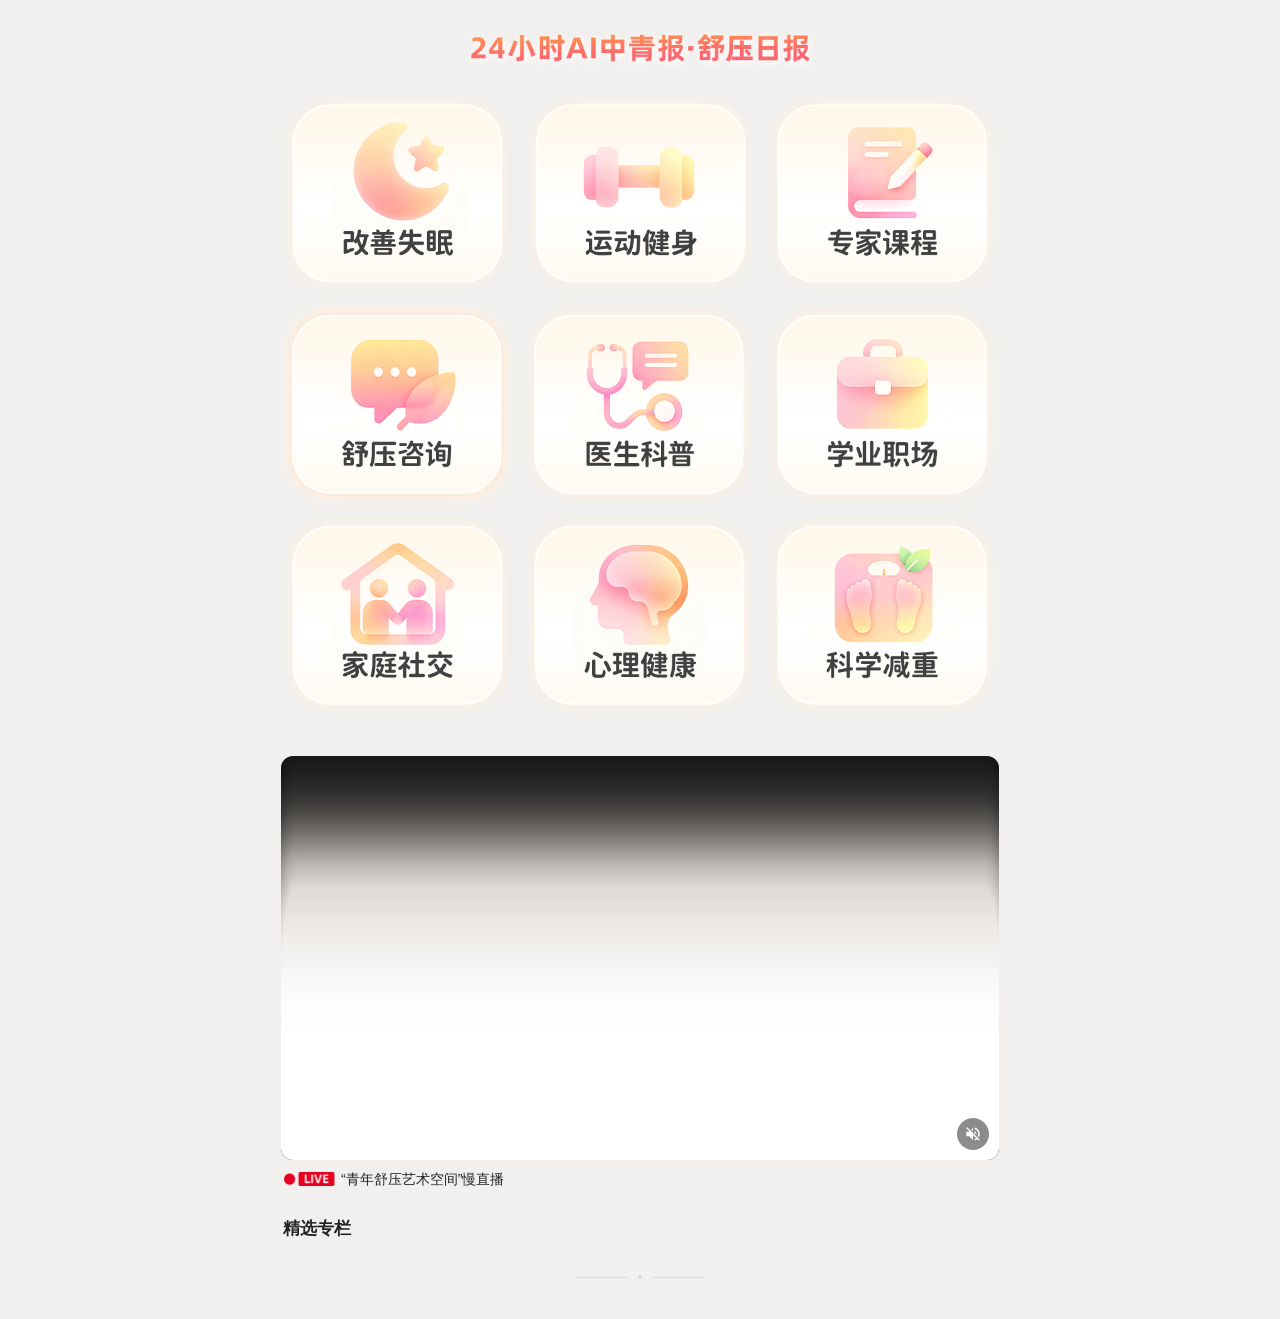
==== CalmDaily.html @ b92ae2c5 "Wire the expert-course button to the youth.cn H5 link. Co-authored-by: Cursor <cursoragent@cursor.co" ====
<!DOCTYPE html>
<html lang="zh-CN">
<head>
  <meta charset="UTF-8" />
  <meta name="viewport" content="width=device-width, initial-scale=1, maximum-scale=1, user-scalable=no, viewport-fit=cover" />
  <title>CalmDaily</title>
  <style>
    *, *::before, *::after { box-sizing: border-box; margin: 0; padding: 0; }

    :root {
      --bg-color: #F1F0EE;
      --page-max: 750px;
    }

    html { -webkit-text-size-adjust: 100%; }

    body {
      min-height: 100vh;
      font-family: -apple-system, BlinkMacSystemFont, "PingFang SC", "Helvetica Neue", sans-serif;
      background: var(--bg-color);
      color: #333;
      -webkit-tap-highlight-color: transparent;
    }

    .page {
      max-width: var(--page-max);
      margin: 0 auto;
      background: var(--bg-color);
      position: relative;
    }

    /* ── 背景视频（纯装饰，不占布局空间） ── */
    .page-bg {
      position: absolute;
      top: 0;
      left: 50%;
      transform: translateX(-50%);
      width: 100vw;
      z-index: 0;
      pointer-events: none;
      line-height: 0;
    }

    .page-bg video {
      display: block;
      width: 100%;
      height: auto;
    }

    /* ── 顶部内容：标题 + 九宫格（叠在背景视频上） ── */
    .top-block {
      position: relative;
      z-index: 1;
      padding: calc(28px + env(safe-area-inset-top)) 16px 20px;
    }

    .title-img {
      display: block;
      width: 92%;
      max-width: 360px;
      margin: 0 auto 24px;
    }

    /* ── 主内容区 ── */
    .content {
      position: relative;
      z-index: 1;
      background: var(--bg-color);
      padding: 20px 16px 32px;
      padding-bottom: calc(32px + env(safe-area-inset-bottom));
    }

    /* ── 九宫格按钮 ── */
    .nav-grid {
      display: grid;
      grid-template-columns: repeat(3, 1fr);
      gap: 10px 8px;
    }

    .nav-btn {
      display: block;
      border: 0;
      padding: 0;
      background: none;
      cursor: pointer;
      -webkit-tap-highlight-color: transparent;
    }

    .nav-btn img {
      display: block;
      width: 100%;
      height: auto;
    }

    .nav-btn:active { opacity: 0.82; }

    /* ── 直播区块 ── */
    .live-section {
      display: none;
      margin-bottom: 28px;
    }

    .live-section.is-visible { display: block; }

    .live-player-wrap {
      position: relative;
      border-radius: 12px;
      overflow: hidden;
      background: #000;
      aspect-ratio: 16 / 9;
    }

    .live-player-wrap video {
      display: block;
      width: 100%;
      height: 100%;
      object-fit: cover;
    }

    .live-overlay {
      position: absolute;
      inset: 0;
      width: 100%;
      height: 100%;
      object-fit: cover;
      pointer-events: none;
    }

    .mute-btn {
      position: absolute;
      right: 10px;
      bottom: 10px;
      z-index: 3;
      width: 32px;
      height: 32px;
      border: 0;
      border-radius: 50%;
      background: rgba(0, 0, 0, 0.45);
      cursor: pointer;
      display: flex;
      align-items: center;
      justify-content: center;
      padding: 0;
    }

    .mute-btn svg {
      width: 18px;
      height: 18px;
      fill: #fff;
    }

    .live-meta {
      display: flex;
      align-items: center;
      gap: 6px;
      margin-top: 10px;
      padding: 0 2px;
    }

    .live-badge {
      position: relative;
      width: 52px;
      height: 18px;
      flex-shrink: 0;
    }

    .live-badge img {
      position: absolute;
      inset: 0;
      width: 100%;
      height: 100%;
      object-fit: contain;
    }

    .live-badge img:nth-child(2) {
      opacity: 0;
      animation: live-blink 2.8s ease-in-out infinite;
    }

    @keyframes live-blink {
      0%, 100% { opacity: 0; }
      50% { opacity: 1; }
    }

    .live-title {
      flex: 1;
      font-size: 14px;
      font-weight: 500;
      color: #222;
      line-height: 1.4;
      overflow: hidden;
      text-overflow: ellipsis;
      white-space: nowrap;
      cursor: pointer;
    }

    /* ── 瀑布流 ── */
    .waterfall-header {
      font-size: 17px;
      font-weight: 600;
      color: #222;
      margin-bottom: 14px;
      padding-left: 2px;
    }

    .waterfall {
      column-count: 2;
      column-gap: 10px;
    }

    .wf-card {
      break-inside: avoid;
      margin-bottom: 10px;
      background: #fff;
      border-radius: 10px;
      overflow: hidden;
      box-shadow: 0 2px 8px rgba(0, 0, 0, 0.05);
      cursor: pointer;
    }

    .wf-card-media {
      position: relative;
      background: #e8e7e5;
    }

    .wf-card-cover {
      width: 100%;
      display: block;
      aspect-ratio: 4 / 3;
      object-fit: cover;
      background: #e8e7e5;
    }

    .wf-play {
      position: absolute;
      left: 50%;
      top: 50%;
      width: 36px;
      height: 36px;
      margin: -18px 0 0 -18px;
      border-radius: 50%;
      background: rgba(0, 0, 0, 0.5);
      pointer-events: none;
    }

    .wf-play::after {
      content: "";
      position: absolute;
      left: 14px;
      top: 11px;
      border-style: solid;
      border-width: 7px 0 7px 12px;
      border-color: transparent transparent transparent #fff;
    }

    .wf-card-body { padding: 10px 10px 12px; }

    .wf-card-title {
      font-size: 13px;
      font-weight: 500;
      color: #222;
      line-height: 1.45;
      display: -webkit-box;
      -webkit-line-clamp: 2;
      -webkit-box-orient: vertical;
      overflow: hidden;
    }

    .wf-card-time {
      margin-top: 6px;
      font-size: 11px;
      color: #999;
    }

    .load-sentinel {
      height: 1px;
      visibility: hidden;
    }

    .load-status {
      text-align: center;
      padding: 16px 0 8px;
      font-size: 13px;
      color: #aaa;
    }

    .load-status.is-end {
      display: flex;
      align-items: center;
      justify-content: center;
      padding: 20px 0 8px;
      color: transparent;
      font-size: 0;
    }

    .load-status.is-end::before,
    .load-status.is-end::after {
      content: "";
      width: 52px;
      height: 1px;
      background: #dcdcdc;
    }

    .load-status.is-end .end-dot {
      width: 4px;
      height: 4px;
      margin: 0 10px;
      background: #dcdcdc;
      border-radius: 50%;
      flex-shrink: 0;
    }

    .load-status.hidden { display: none; }
  </style>
</head>
<body>
  <div class="page">
    <div class="page-bg" aria-hidden="true">
      <video
        src="assets/bg-video.mp4"
        autoplay
        muted
        loop
        playsinline
        webkit-playsinline
        x5-playsinline
        x5-video-player-type="h5"
      ></video>
    </div>

    <div class="top-block">
      <img class="title-img" src="assets/biaoti.png" alt="24小时AI中青报·舒压日报" />
      <div class="nav-grid" id="navGrid"></div>
    </div>

    <div class="content">
      <!-- 直播（无直播时隐藏） -->
      <section class="live-section" id="liveSection">
        <div class="live-player-wrap">
          <video
            id="liveVideo"
            playsinline
            webkit-playsinline
            x5-playsinline
            x5-video-player-type="h5"
            preload="auto"
          ></video>
          <img class="live-overlay" src="assets/zhezhao-zhibo.png" alt="" />
          <button class="mute-btn" id="muteBtn" type="button" aria-label="切换静音">
            <svg id="iconMuted" viewBox="0 0 24 24" xmlns="http://www.w3.org/2000/svg">
              <path d="M16.5 12c0-1.77-1.02-3.29-2.5-4.03v2.21l2.45 2.45c.03-.2.05-.41.05-.63zm2.5 0c0 .94-.2 1.82-.54 2.64l1.51 1.51C20.63 14.91 21 13.5 21 12c0-4.28-2.99-7.86-7-8.77v2.06c2.89.86 5 3.54 5 6.71zM4.27 3L3 4.27 7.73 9H3v6h4l5 5v-6.73l4.25 4.25c-.67.52-1.42.93-2.25 1.18v2.06c1.38-.31 2.63-.95 3.69-1.81L19.73 21 21 19.73l-9-9L4.27 3zM12 4L9.91 6.09 12 8.18V4z"/>
            </svg>
            <svg id="iconUnmuted" viewBox="0 0 24 24" xmlns="http://www.w3.org/2000/svg" style="display:none">
              <path d="M3 9v6h4l5 5V4L7 9H3zm13.5 3c0-1.77-1.02-3.29-2.5-4.03v8.05c1.48-.73 2.5-2.25 2.5-4.02zM14 3.23v2.06c2.89.86 5 3.54 5 6.71s-2.11 5.85-5 6.71v2.06c4.01-.91 7-4.49 7-8.77s-2.99-7.86-7-8.77z"/>
            </svg>
          </button>
        </div>
        <div class="live-meta">
          <div class="live-badge">
            <img src="assets/zhibozhong.png" alt="直播中" />
            <img src="assets/zhibozhong2.png" alt="" />
          </div>
          <p class="live-title" id="liveTitle"></p>
        </div>
      </section>

      <!-- 瀑布流 -->
      <h2 class="waterfall-header">精选专栏</h2>
      <div class="waterfall" id="waterfall"></div>
      <div class="load-sentinel" id="loadSentinel"></div>
      <p class="load-status" id="loadStatus">加载中…</p>
    </div>
  </div>

  <script>
    /* ── 配置区（后续在此接入直播 & 专栏接口） ── */

    var NAV_BUTTONS = [
      { img: "assets/gaishanshimian.png",  alt: "改善睡眠", jump: { forwardType: "54", contId: "19" } },
      { img: "assets/yundongjianshen.png", alt: "运动健身", jump: null },
      { img: "assets/zhuanjiakecheng.png", alt: "专家课程", jump: { forwardType: "6", link: "https://news.youth.cn/zt/wrxlzzcz/" } },
      { img: "assets/shuyazixun.png",     alt: "舒压咨询", jump: null },
      { img: "assets/yishengkepu.png",    alt: "医生科普", jump: null },
      { img: "assets/xueyezhichang.png",  alt: "学业职场", jump: null },
      { img: "assets/jiatingshejiao.png", alt: "家庭社交", jump: null },
      { img: "assets/xinlijiankang.png",  alt: "心理健康", jump: null },
      { img: "assets/kexuejianzhong.png", alt: "科学减重", jump: null }
    ];

    /**
     * 直播配置：对应 https://wap.cyol.com/liveDetail/{contId}
     * enabled 为 false 时不显示直播区块
     */
    var LIVE_CONFIG = {
      enabled: true,
      contId: "1457951",
      forwardType: "8",
      streamUrl: "https://css.cyol.com/zqh/1457951.m3u8",
      title: "“青年舒压艺术空间”慢直播",
      poster: "https://prod-cyolcos-1409912444.cos.ap-beijing.myqcloud.com/image/20260901/1788223866684.JPEG?imageMogr2/thumbnail/1000x/ignore-error/1"
    };

    var LIVE_DETAIL_API = "https://api.cyol.com/app/liveNews/liveNewsDetails";
    var HLS_JS_SRC = "https://cdn.bootcdn.net/ajax/libs/hls.js/1.5.17/hls.min.js";

    /**
     * 专题瀑布流：拉取多个专题的稿件合并展示
     * 优先走免鉴权开放接口，失败则回退到上游 specialNews/details
     */
    var SPECIAL_CONFIG = {
      contIds: ["168540", "265762", "265746"],
      api: "https://api-pre.cyol.com/app5/open/api/content/special-news-details",
      fallbackApi: "https://api-pre.cyol.com/specialNews/details"
    };

    var PAGE_SIZE = 10;
    var GUEST_TOKEN = "Ecmmu18epJdP89fIlvX";

    /* ── App 跳转桥（与 index.html 一致） ── */

    function jump(params) {
      var payload = JSON.stringify(params);
      try {
        if (window.cyol && typeof window.cyol.cyolInAppRouter === "function") {
          window.cyol.cyolInAppRouter(payload);
          return;
        }
        if (
          window.webkit &&
          window.webkit.messageHandlers &&
          window.webkit.messageHandlers.cyolInAppRouter
        ) {
          window.webkit.messageHandlers.cyolInAppRouter.postMessage(payload);
          return;
        }
        console.warn("未检测到中青 App 桥，参数：", payload);
      } catch (e) {
        console.error("跳转失败：", e.message);
      }
    }

    /* ── 渲染导航按钮 ── */

    function renderNav() {
      var grid = document.getElementById("navGrid");
      NAV_BUTTONS.forEach(function (item) {
        var btn = document.createElement("button");
        btn.className = "nav-btn";
        btn.type = "button";
        btn.innerHTML = '<img src="' + item.img + '" alt="' + item.alt + '" />';
        if (item.jump) {
          btn.addEventListener("click", function () { jump(item.jump); });
        }
        grid.appendChild(btn);
      });
    }

    /* ── 直播模块（HLS：iOS 原生 / 其他端 hls.js） ── */

    function loadHlsScript() {
      return new Promise(function (resolve, reject) {
        if (window.Hls) {
          resolve();
          return;
        }
        var script = document.createElement("script");
        script.src = HLS_JS_SRC;
        script.onload = resolve;
        script.onerror = reject;
        document.head.appendChild(script);
      });
    }

    function playHls(video, url) {
      var canNative =
        video.canPlayType("application/vnd.apple.mpegurl") ||
        video.canPlayType("application/x-mpegURL");

      if (canNative) {
        video.src = url;
        video.play().catch(function () {});
        return;
      }

      loadHlsScript()
        .then(function () {
          if (!window.Hls || !Hls.isSupported()) {
            video.src = url;
            video.play().catch(function () {});
            return;
          }
          var hls = new Hls({ enableWorker: true, liveSyncDurationCount: 3 });
          hls.loadSource(url);
          hls.attachMedia(video);
          hls.on(Hls.Events.MANIFEST_PARSED, function () {
            video.play().catch(function () {});
          });
        })
        .catch(function () {
          video.src = url;
          video.play().catch(function () {});
        });
    }

    function showLivePlayer(cfg) {
      if (!cfg.streamUrl) return;

      var section = document.getElementById("liveSection");
      var video = document.getElementById("liveVideo");
      var titleEl = document.getElementById("liveTitle");
      var muteBtn = document.getElementById("muteBtn");
      var iconMuted = document.getElementById("iconMuted");
      var iconUnmuted = document.getElementById("iconUnmuted");

      section.classList.add("is-visible");
      titleEl.textContent = cfg.title || "正在直播";
      if (cfg.poster) video.poster = cfg.poster;

      video.muted = true;
      video.autoplay = true;
      video.playsInline = true;
      video.setAttribute("playsinline", "");
      video.setAttribute("webkit-playsinline", "");
      video.setAttribute("x5-playsinline", "");

      playHls(video, cfg.streamUrl);

      muteBtn.addEventListener("click", function (e) {
        e.stopPropagation();
        video.muted = !video.muted;
        iconMuted.style.display = video.muted ? "" : "none";
        iconUnmuted.style.display = video.muted ? "none" : "";
      });

      titleEl.addEventListener("click", function () {
        jump({
          forwardType: LIVE_CONFIG.forwardType,
          contId: LIVE_CONFIG.contId
        });
      });
    }

    function cyolPost(url, body) {
      return fetch(url, {
        method: "POST",
        headers: {
          "Content-Type": "application/json",
          Accept: "application/json",
          "cyol-client-type": "02",
          "cyol-token": (window.localStorage && localStorage.getItem("cyol-token")) || GUEST_TOKEN
        },
        body: JSON.stringify(body)
      }).then(function (res) {
        return res.json();
      });
    }

    function fetchLiveDetail() {
      return cyolPost(LIVE_DETAIL_API, { contId: Number(LIVE_CONFIG.contId) });
    }

    function initLive() {
      if (!LIVE_CONFIG.enabled) return;

      fetchLiveDetail()
        .then(function (json) {
          var data = json && json.data;
          if (!json || json.code !== 200 || !data) {
            showLivePlayer(LIVE_CONFIG);
            return;
          }

          var liveInfo = data.liveInfo || {};
          var streamUrl = liveInfo.liveM3u8Url || liveInfo.liveUrl || "";
          var liveType = Number(liveInfo.liveType);
          var isOnAir = !!streamUrl && (liveType === 3 || liveType === 6) && !data.isExpire;

          if (!isOnAir) return;

          showLivePlayer({
            streamUrl: streamUrl,
            title: data.name || data.title || LIVE_CONFIG.title,
            poster: liveInfo.livePreviewImgUrl || data.coverPic || LIVE_CONFIG.poster
          });
        })
        .catch(function () {
          showLivePlayer(LIVE_CONFIG);
        });
    }

    /* ── 专栏瀑布流 ── */

    var wfState = { page: 1, loading: false, hasMore: true };
    var wfCache = null;

    function unwrapSpecialResponse(json) {
      if (typeof json === "string") {
        try { json = JSON.parse(json); } catch (e) { return null; }
      }
      if (!json || typeof json !== "object") return null;
      if (json.data) return json.data;
      if (json.specialChildList) return json;
      return null;
    }

    function normalizeArticle(item) {
      var share = item.shareInfo || {};
      var video = item.video || {};
      var live = item.liveInfo || {};
      var ft = String(item.forwardType || "4");
      var cover =
        item.pic ||
        item.coverPic ||
        share.coverPic ||
        share.sharePic ||
        video.coverUrl ||
        live.livePreviewImgUrl ||
        "";
      var videoUrl = video.url || video.playUrl || video.videoUrl || "";
      var isVideo =
        ft === "5" ||
        Number(item.contType) === 5 ||
        item.trackArticleType === "视频" ||
        !!videoUrl;

      return {
        id: item.contId,
        title: item.name || item.title || share.title || "",
        cover: cover,
        videoUrl: videoUrl,
        isVideo: isVideo,
        publishTime: item.pubTime || "",
        jump: { forwardType: ft, contId: String(item.contId || "") }
      };
    }

    function flattenSpecialArticles(data) {
      var list = [];
      var children = (data && data.specialChildList) || [];
      children.forEach(function (child) {
        var items = (child.pageInfo && child.pageInfo.list) || [];
        items.forEach(function (item) {
          list.push(normalizeArticle(item));
        });
      });
      return list;
    }

    function fetchSpecialNews(contId) {
      var body = { contId: Number(contId) };
      return cyolPost(SPECIAL_CONFIG.api, body)
        .then(function (json) {
          var data = unwrapSpecialResponse(json);
          if (data && (data.specialChildList || json.code === 200)) return data;
          return cyolPost(SPECIAL_CONFIG.fallbackApi, body).then(unwrapSpecialResponse);
        })
        .catch(function () {
          return cyolPost(SPECIAL_CONFIG.fallbackApi, body).then(unwrapSpecialResponse);
        });
    }

    function mergeSpecialArticles(dataList) {
      var seen = {};
      var list = [];
      dataList.forEach(function (data) {
        flattenSpecialArticles(data).forEach(function (item) {
          var key = String(item.id || "");
          if (!key || seen[key]) return;
          seen[key] = true;
          list.push(item);
        });
      });
      return list;
    }

    /**
     * 抓取专题稿件，做成瀑布流分页
     * @returns {Promise<{ list: Array, hasMore: boolean }>}
     */
    function fetchArticles(page, pageSize) {
      var slicePage = function (all) {
        var start = (page - 1) * pageSize;
        var list = all.slice(start, start + pageSize);
        return { list: list, hasMore: start + list.length < all.length };
      };

      if (wfCache) {
        return Promise.resolve(slicePage(wfCache));
      }

      return Promise.all(
        SPECIAL_CONFIG.contIds.map(function (id) {
          return fetchSpecialNews(id).catch(function () { return null; });
        })
      ).then(function (dataList) {
        wfCache = mergeSpecialArticles(dataList);
        return slicePage(wfCache);
      });
    }

    function escapeAttr(str) {
      return String(str || "")
        .replace(/&/g, "&amp;")
        .replace(/"/g, "&quot;")
        .replace(/</g, "&lt;");
    }

    function createCard(item) {
      var card = document.createElement("article");
      card.className = "wf-card";
      card.dataset.id = item.id;

      var mediaHtml;
      if (item.videoUrl) {
        mediaHtml =
          '<div class="wf-card-media">' +
            '<video class="wf-card-cover" src="' + escapeAttr(item.videoUrl) + '" poster="' + escapeAttr(item.cover) + '" muted playsinline preload="metadata" referrerpolicy="no-referrer"></video>' +
            '<span class="wf-play" aria-hidden="true"></span>' +
          "</div>";
      } else if (item.cover) {
        mediaHtml =
          '<div class="wf-card-media">' +
            '<img class="wf-card-cover" src="' + escapeAttr(item.cover) + '" alt="" loading="lazy" referrerpolicy="no-referrer" />' +
            (item.isVideo ? '<span class="wf-play" aria-hidden="true"></span>' : "") +
          "</div>";
      } else {
        mediaHtml = '<div class="wf-card-cover"></div>';
      }

      card.innerHTML =
        mediaHtml +
        '<div class="wf-card-body">' +
          '<p class="wf-card-title">' + escapeHtml(item.title) + "</p>" +
        "</div>";

      card.addEventListener("click", function () {
        if (item.jump) jump(item.jump);
      });

      return card;
    }

    function escapeHtml(str) {
      var div = document.createElement("div");
      div.textContent = str;
      return div.innerHTML;
    }

    function loadMoreArticles() {
      if (wfState.loading || !wfState.hasMore) return;
      wfState.loading = true;
      var statusEl = document.getElementById("loadStatus");
      statusEl.classList.remove("is-end");
      statusEl.innerHTML = "";
      statusEl.textContent = "加载中…";
      statusEl.classList.remove("hidden");

      fetchArticles(wfState.page, PAGE_SIZE).then(function (data) {
        var container = document.getElementById("waterfall");
        data.list.forEach(function (item) {
          container.appendChild(createCard(item));
        });
        wfState.hasMore = data.hasMore;
        wfState.page += 1;
        wfState.loading = false;

        if (wfState.hasMore) {
          statusEl.classList.remove("is-end");
          statusEl.innerHTML = "";
          statusEl.textContent = "加载中…";
          statusEl.classList.add("hidden");
        } else {
          statusEl.classList.add("is-end");
          statusEl.innerHTML = '<span class="end-dot" aria-hidden="true"></span>';
          statusEl.classList.remove("hidden");
        }
      }).catch(function () {
        wfState.loading = false;
        statusEl.classList.remove("is-end");
        statusEl.innerHTML = "";
        statusEl.textContent = "加载失败，请稍后重试";
        statusEl.classList.remove("hidden");
      });
    }

    function initWaterfall() {
      loadMoreArticles();

      var sentinel = document.getElementById("loadSentinel");
      if ("IntersectionObserver" in window) {
        var observer = new IntersectionObserver(function (entries) {
          if (entries[0].isIntersecting) loadMoreArticles();
        }, { rootMargin: "200px" });
        observer.observe(sentinel);
      } else {
        window.addEventListener("scroll", function () {
          if (window.innerHeight + window.scrollY >= document.body.offsetHeight - 300) {
            loadMoreArticles();
          }
        });
      }
    }

    /* ── 启动 ── */
    renderNav();
    initLive();
    initWaterfall();
  </script>
</body>
</html>
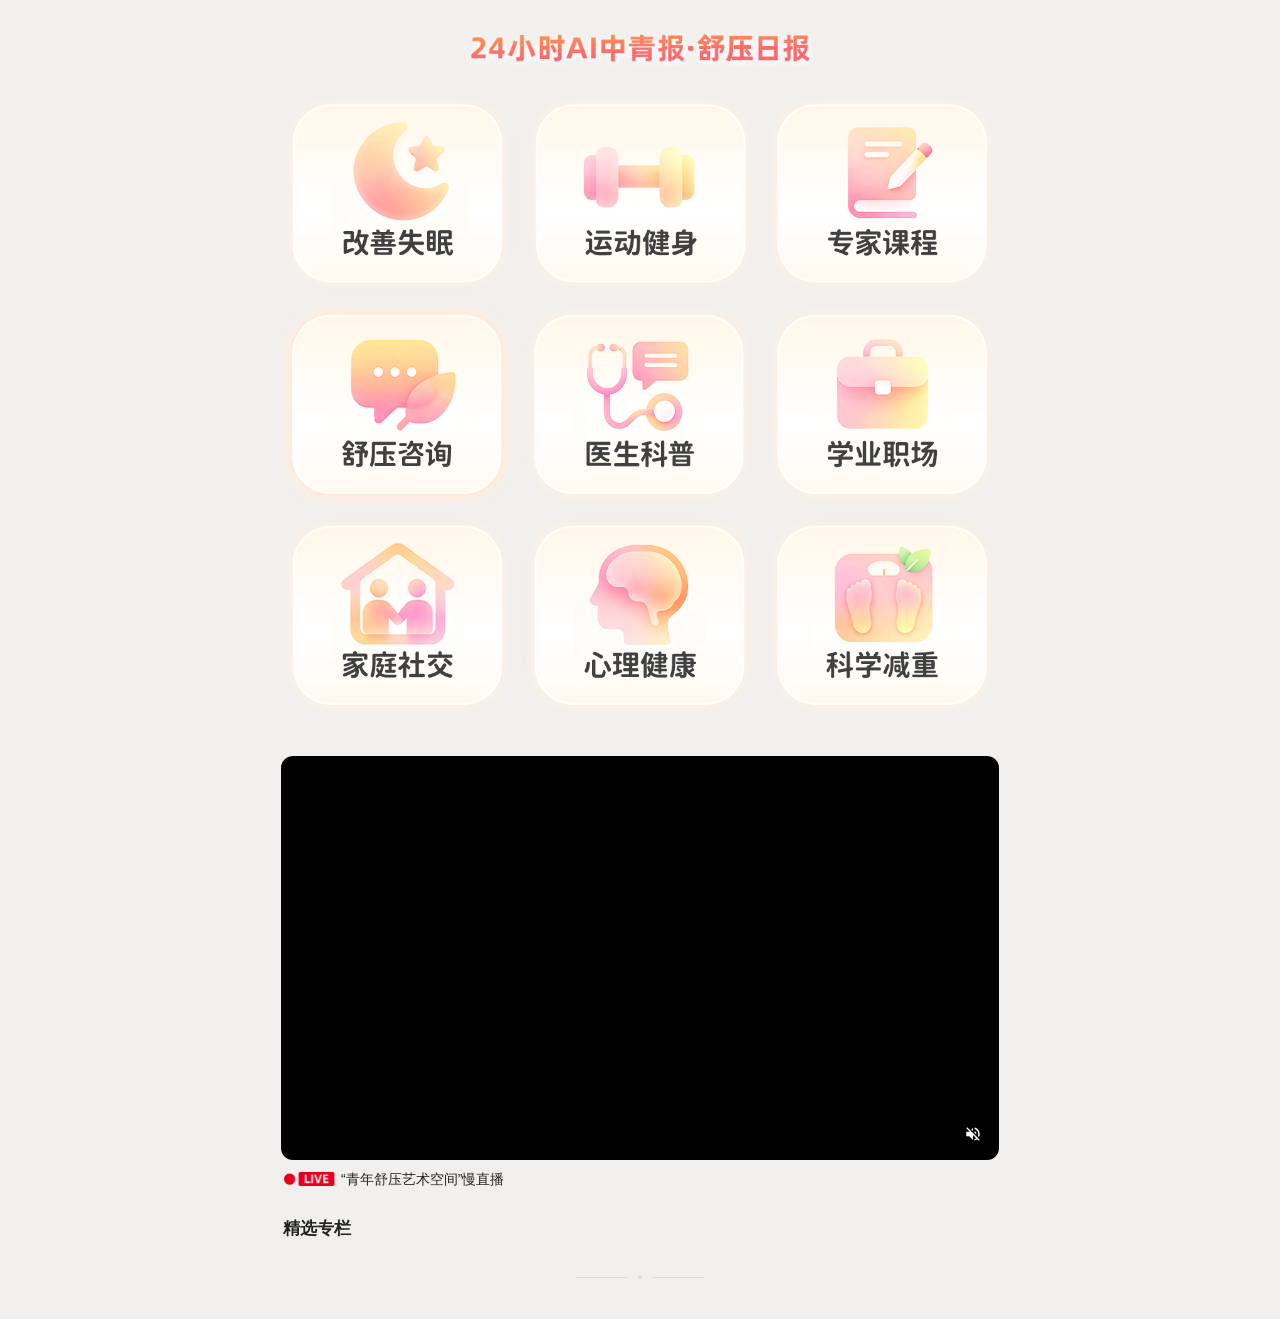
==== commit 0e6a2e14: "Merge remote-tracking branch 'origin/main' into main. Keep local player/nav jumps and remote gentle " ====
--- a/CalmDaily.html
+++ b/CalmDaily.html
@@ -104,26 +104,34 @@
 
     .live-player-wrap {
       position: relative;
+      width: 100%;
       border-radius: 12px;
       overflow: hidden;
       background: #000;
+      /* 始终横屏 16:9，旧 WebView 用 padding 兜底 */
       aspect-ratio: 16 / 9;
+      height: 0;
+      padding-bottom: 56.25%;
+    }
+
+    @supports (aspect-ratio: 16 / 9) {
+      .live-player-wrap {
+        height: auto;
+        padding-bottom: 0;
+      }
     }
 
     .live-player-wrap video {
-      display: block;
+      position: absolute;
+      top: 0;
+      left: 0;
       width: 100%;
       height: 100%;
+      max-width: none;
+      max-height: none;
       object-fit: cover;
-    }
-
-    .live-overlay {
-      position: absolute;
-      inset: 0;
-      width: 100%;
-      height: 100%;
-      object-fit: cover;
-      pointer-events: none;
+      object-position: center center;
+      /* 部分 App WebView 对 video 的 object-fit 支持差，用居中裁切兜底 */
     }
 
     .mute-btn {
@@ -343,9 +351,9 @@
             webkit-playsinline
             x5-playsinline
             x5-video-player-type="h5"
+            x5-video-player-fullscreen="false"
             preload="auto"
           ></video>
-          <img class="live-overlay" src="assets/zhezhao-zhibo.png" alt="" />
           <button class="mute-btn" id="muteBtn" type="button" aria-label="切换静音">
             <svg id="iconMuted" viewBox="0 0 24 24" xmlns="http://www.w3.org/2000/svg">
               <path d="M16.5 12c0-1.77-1.02-3.29-2.5-4.03v2.21l2.45 2.45c.03-.2.05-.41.05-.63zm2.5 0c0 .94-.2 1.82-.54 2.64l1.51 1.51C20.63 14.91 21 13.5 21 12c0-4.28-2.99-7.86-7-8.77v2.06c2.89.86 5 3.54 5 6.71zM4.27 3L3 4.27 7.73 9H3v6h4l5 5v-6.73l4.25 4.25c-.67.52-1.42.93-2.25 1.18v2.06c1.38-.31 2.63-.95 3.69-1.81L19.73 21 21 19.73l-9-9L4.27 3zM12 4L9.91 6.09 12 8.18V4z"/>
@@ -376,8 +384,8 @@
     /* ── 配置区（后续在此接入直播 & 专栏接口） ── */
 
     var NAV_BUTTONS = [
-      { img: "assets/gaishanshimian.png",  alt: "改善睡眠", jump: { forwardType: "54", contId: "19" } },
-      { img: "assets/yundongjianshen.png", alt: "运动健身", jump: null },
+      { img: "assets/gaishanshimian.png",  alt: "改善睡眠", jump: { forwardType: "54", contId: "5" } },
+      { img: "assets/yundongjianshen.png", alt: "运动健身", jump: { forwardType: "9", contId: "168540" } },
       { img: "assets/zhuanjiakecheng.png", alt: "专家课程", jump: { forwardType: "6", link: "https://news.youth.cn/zt/wrxlzzcz/" } },
       { img: "assets/shuyazixun.png",     alt: "舒压咨询", jump: null },
       { img: "assets/yishengkepu.png",    alt: "医生科普", jump: null },
@@ -502,6 +510,37 @@
         });
     }
 
+    function fitLiveVideoCover(video) {
+      var wrap = video && video.parentElement;
+      if (!wrap || !video.videoWidth || !video.videoHeight) return;
+
+      var wrapW = wrap.clientWidth;
+      var wrapH = wrap.clientHeight;
+      if (!wrapW || !wrapH) return;
+
+      var scale = Math.max(wrapW / video.videoWidth, wrapH / video.videoHeight);
+      var w = Math.ceil(video.videoWidth * scale);
+      var h = Math.ceil(video.videoHeight * scale);
+
+      video.style.position = "absolute";
+      video.style.width = w + "px";
+      video.style.height = h + "px";
+      video.style.left = Math.round((wrapW - w) / 2) + "px";
+      video.style.top = Math.round((wrapH - h) / 2) + "px";
+      video.style.maxWidth = "none";
+      video.style.maxHeight = "none";
+      video.style.objectFit = "fill";
+    }
+
+    function bindLiveVideoCover(video) {
+      var sync = function () { fitLiveVideoCover(video); };
+      video.addEventListener("loadedmetadata", sync);
+      video.addEventListener("loadeddata", sync);
+      video.addEventListener("playing", sync);
+      window.addEventListener("resize", sync);
+      sync();
+    }
+
     function showLivePlayer(cfg) {
       if (!cfg.streamUrl) return;
 
@@ -522,7 +561,9 @@
       video.setAttribute("playsinline", "");
       video.setAttribute("webkit-playsinline", "");
       video.setAttribute("x5-playsinline", "");
-
+      video.setAttribute("x5-video-player-fullscreen", "false");
+
+      bindLiveVideoCover(video);
       playHls(video, cfg.streamUrl);
 
       muteBtn.addEventListener("click", function (e) {
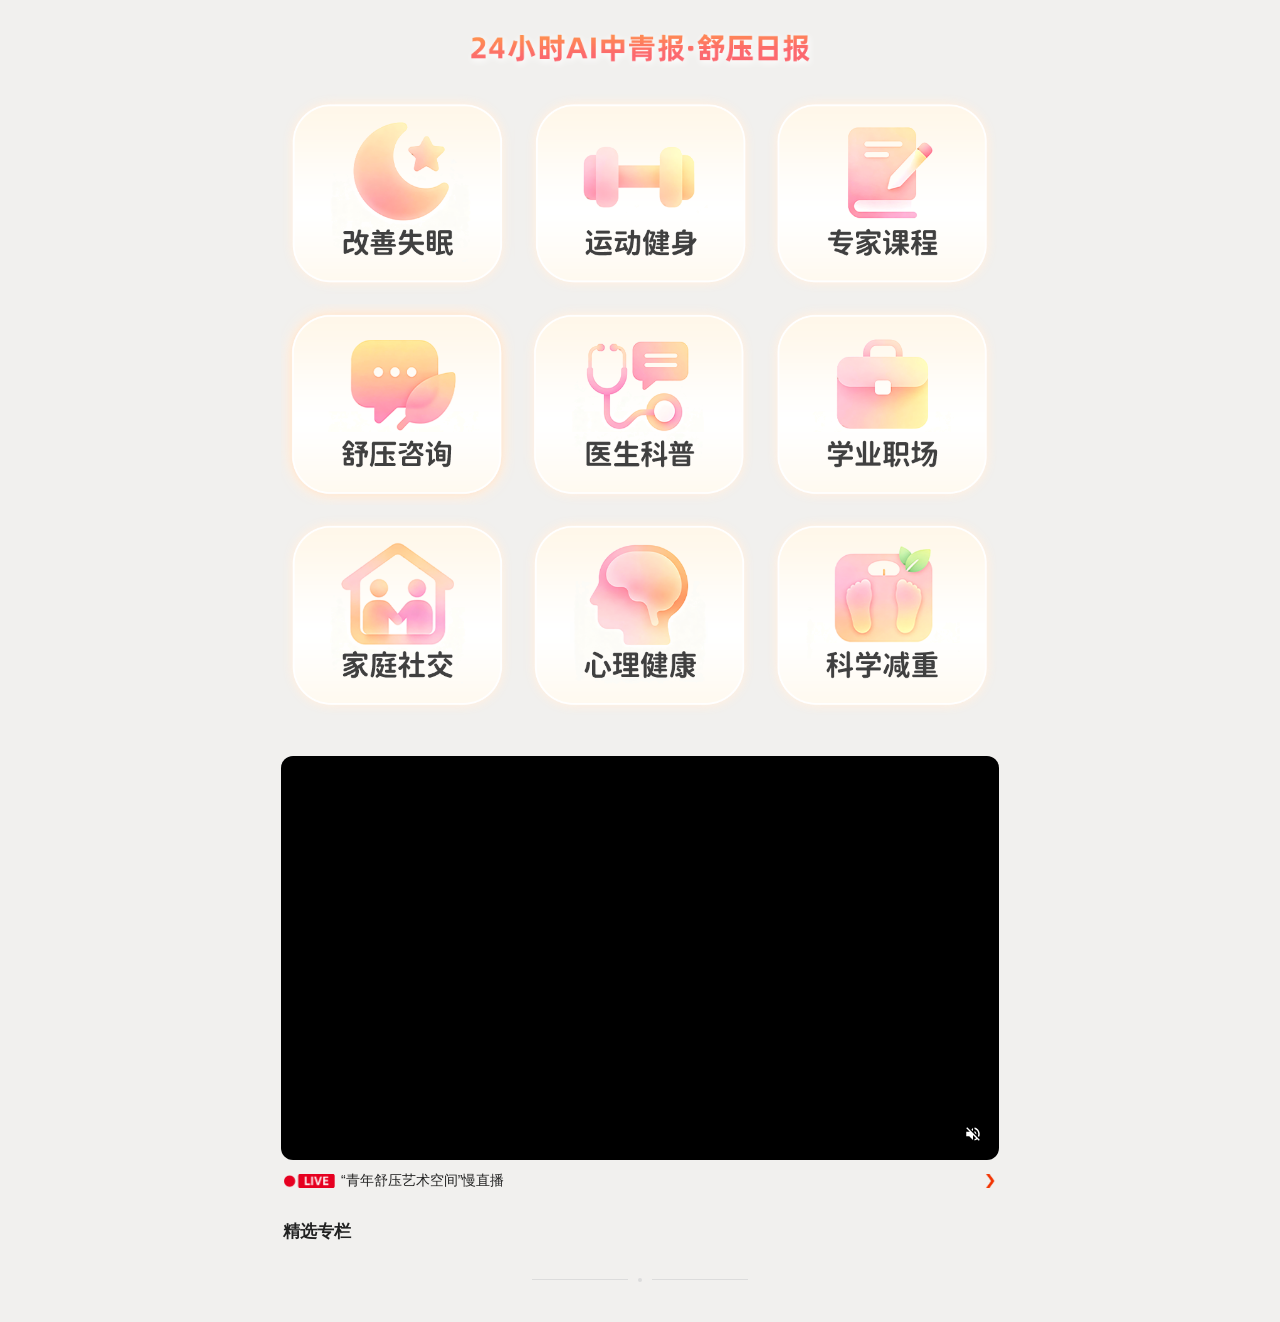
==== commit cbbf9985: "Fix the live blink, lengthen the end divider, and add an in-app enter-live arrow. Co-authored-by: Cu" ====
--- a/CalmDaily.html
+++ b/CalmDaily.html
@@ -180,18 +180,21 @@
       object-fit: contain;
     }
 
-    .live-badge img:nth-child(2) {
-      opacity: 0;
-      animation: live-blink 2.8s ease-in-out infinite;
+    /* 底层是无红点图；上层带红点图亮灭，LIVE 灯才看得见闪 */
+    .live-badge img:nth-child(1) {
+      z-index: 1;
+      animation: live-blink 3s ease-in-out infinite;
     }
 
     @keyframes live-blink {
-      0%, 100% { opacity: 0; }
-      50% { opacity: 1; }
+      0%, 40% { opacity: 1; }
+      50%, 90% { opacity: 0; }
+      100% { opacity: 1; }
     }
 
     .live-title {
       flex: 1;
+      min-width: 0;
       font-size: 14px;
       font-weight: 500;
       color: #222;
@@ -201,6 +204,27 @@
       white-space: nowrap;
       cursor: pointer;
     }
+
+    .live-enter {
+      flex-shrink: 0;
+      display: flex;
+      align-items: center;
+      justify-content: center;
+      margin-left: 4px;
+      border: 0;
+      padding: 4px 2px 4px 8px;
+      background: none;
+      cursor: pointer;
+      -webkit-tap-highlight-color: transparent;
+    }
+
+    .live-enter img {
+      display: block;
+      height: 14px;
+      width: auto;
+    }
+
+    .live-enter:active { opacity: 0.7; }
 
     /* ── 瀑布流 ── */
     .waterfall-header {
@@ -304,7 +328,7 @@
     .load-status.is-end::before,
     .load-status.is-end::after {
       content: "";
-      width: 52px;
+      width: 96px;
       height: 1px;
       background: #dcdcdc;
     }
@@ -369,6 +393,9 @@
             <img src="assets/zhibozhong2.png" alt="" />
           </div>
           <p class="live-title" id="liveTitle"></p>
+          <button class="live-enter" id="liveEnterBtn" type="button" aria-label="进入直播">
+            <img src="assets/jinruzhibo.png" alt="" />
+          </button>
         </div>
       </section>
 
@@ -396,7 +423,7 @@
     ];
 
     /**
-     * 直播配置：对应 https://wap.cyol.com/liveDetail/{contId}
+     * 直播配置：对应端内直播稿件 contId
      * enabled 为 false 时不显示直播区块
      */
     var LIVE_CONFIG = {
@@ -541,6 +568,13 @@
       sync();
     }
 
+    function jumpToLive() {
+      jump({
+        forwardType: LIVE_CONFIG.forwardType,
+        contId: LIVE_CONFIG.contId
+      });
+    }
+
     function showLivePlayer(cfg) {
       if (!cfg.streamUrl) return;
 
@@ -573,12 +607,8 @@
         iconUnmuted.style.display = video.muted ? "none" : "";
       });
 
-      titleEl.addEventListener("click", function () {
-        jump({
-          forwardType: LIVE_CONFIG.forwardType,
-          contId: LIVE_CONFIG.contId
-        });
-      });
+      titleEl.addEventListener("click", jumpToLive);
+      document.getElementById("liveEnterBtn").addEventListener("click", jumpToLive);
     }
 
     function cyolPost(url, body) {
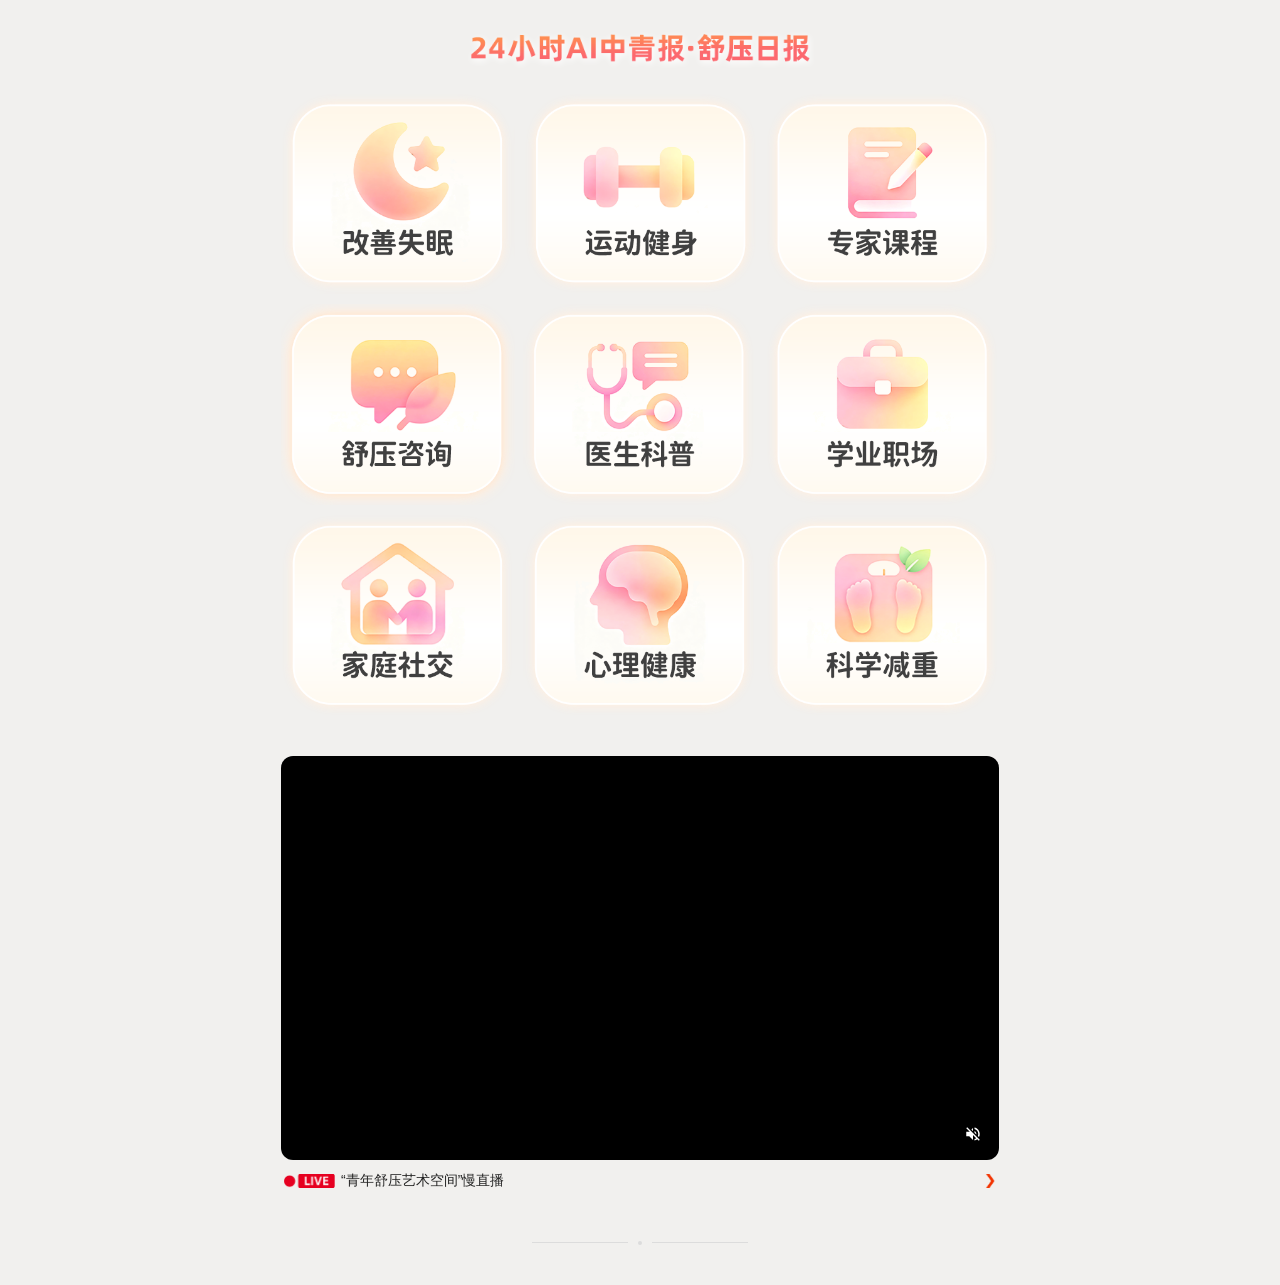
==== commit 08cecb5d: "Remove the waterfall section title and preserve card image aspect ratios. Drop the 精选专栏 heading and " ====
--- a/CalmDaily.html
+++ b/CalmDaily.html
@@ -227,14 +227,6 @@
     .live-enter:active { opacity: 0.7; }
 
     /* ── 瀑布流 ── */
-    .waterfall-header {
-      font-size: 17px;
-      font-weight: 600;
-      color: #222;
-      margin-bottom: 14px;
-      padding-left: 2px;
-    }
-
     .waterfall {
       column-count: 2;
       column-gap: 10px;
@@ -258,9 +250,16 @@
     .wf-card-cover {
       width: 100%;
       display: block;
+      background: #e8e7e5;
+    }
+
+    img.wf-card-cover,
+    video.wf-card-cover {
+      height: auto;
+    }
+
+    div.wf-card-cover {
       aspect-ratio: 4 / 3;
-      object-fit: cover;
-      background: #e8e7e5;
     }
 
     .wf-play {
@@ -400,7 +399,6 @@
       </section>
 
       <!-- 瀑布流 -->
-      <h2 class="waterfall-header">精选专栏</h2>
       <div class="waterfall" id="waterfall"></div>
       <div class="load-sentinel" id="loadSentinel"></div>
       <p class="load-status" id="loadStatus">加载中…</p>
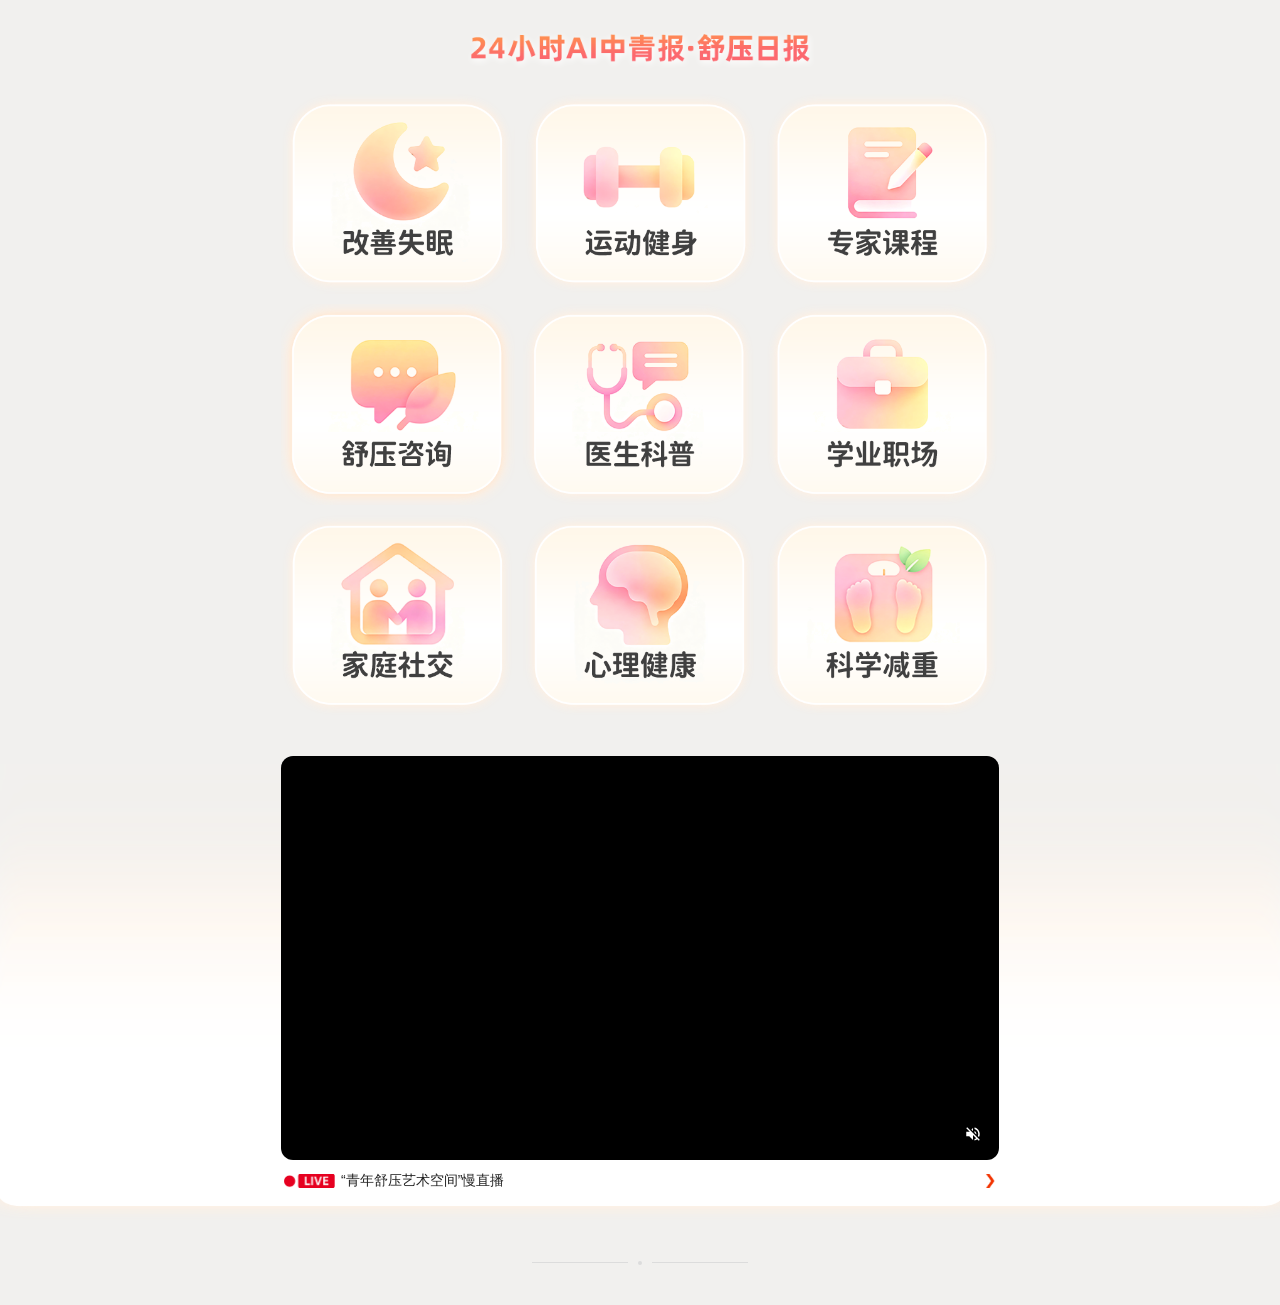
==== commit 3e20658e: "Anchor the live mask to the player and title so they hide together. Co-authored-by: Cursor <cursorag" ====
--- a/CalmDaily.html
+++ b/CalmDaily.html
@@ -65,7 +65,7 @@
     .content {
       position: relative;
       z-index: 1;
-      background: var(--bg-color);
+      background: transparent;
       padding: 20px 16px 32px;
       padding-bottom: calc(32px + env(safe-area-inset-bottom));
     }
@@ -94,16 +94,33 @@
 
     .nav-btn:active { opacity: 0.82; }
 
-    /* ── 直播区块 ── */
+    /* ── 直播区块：遮罩与播放器、标题同一体系 ── */
     .live-section {
       display: none;
+      position: relative;
+      z-index: 1;
       margin-bottom: 28px;
+      padding-bottom: 20px;
     }
 
     .live-section.is-visible { display: block; }
+
+    .live-stage-bg {
+      position: absolute;
+      left: 50%;
+      top: 0;
+      bottom: 0;
+      z-index: 0;
+      width: 100vw;
+      height: 100%;
+      transform: translateX(-50%) translateY(8px);
+      object-fit: fill;
+      pointer-events: none;
+    }
 
     .live-player-wrap {
       position: relative;
+      z-index: 1;
       width: 100%;
       border-radius: 12px;
       overflow: hidden;
@@ -158,6 +175,8 @@
     }
 
     .live-meta {
+      position: relative;
+      z-index: 1;
       display: flex;
       align-items: center;
       gap: 6px;
@@ -228,8 +247,11 @@
 
     /* ── 瀑布流 ── */
     .waterfall {
+      position: relative;
+      z-index: 1;
       column-count: 2;
       column-gap: 10px;
+      background: var(--bg-color);
     }
 
     .wf-card {
@@ -309,10 +331,13 @@
     }
 
     .load-status {
+      position: relative;
+      z-index: 1;
       text-align: center;
       padding: 16px 0 8px;
       font-size: 13px;
       color: #aaa;
+      background: var(--bg-color);
     }
 
     .load-status.is-end {
@@ -367,6 +392,7 @@
     <div class="content">
       <!-- 直播（无直播时隐藏） -->
       <section class="live-section" id="liveSection">
+        <img class="live-stage-bg" src="assets/zhezhao-zhibo.png" alt="" />
         <div class="live-player-wrap">
           <video
             id="liveVideo"
@@ -426,11 +452,11 @@
      */
     var LIVE_CONFIG = {
       enabled: true,
-      contId: "1457951",
+      contId: "1458876",
       forwardType: "8",
-      streamUrl: "https://css.cyol.com/zqh/1457951.m3u8",
+      streamUrl: "https://css.cyol.com/zqh/1458876.m3u8",
       title: "“青年舒压艺术空间”慢直播",
-      poster: "https://prod-cyolcos-1409912444.cos.ap-beijing.myqcloud.com/image/20260901/1788223866684.JPEG?imageMogr2/thumbnail/1000x/ignore-error/1"
+      poster: "https://prod-cyolcos-1409912444.cos.ap-beijing.myqcloud.com/image/20260902/1788311233408.JPEG?imageMogr2/thumbnail/1000x/ignore-error/1"
     };
 
     var LIVE_DETAIL_API = "https://api.cyol.com/app/liveNews/liveNewsDetails";
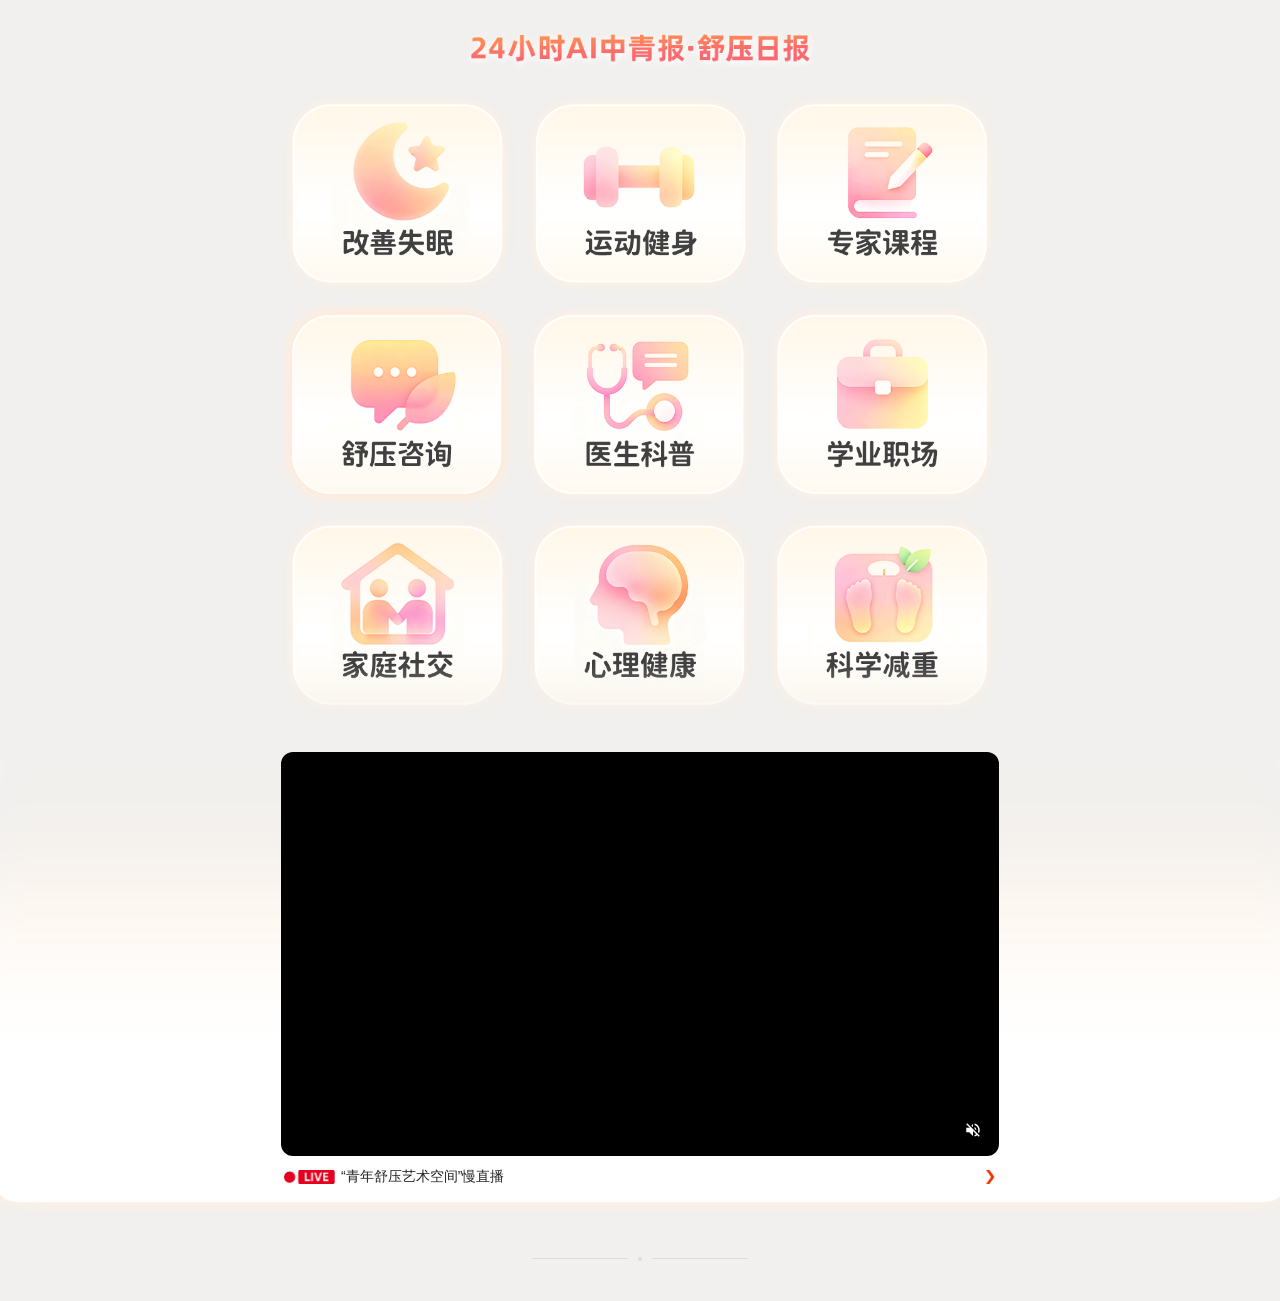
==== commit aba37c55: "Blend the updated background video into the page with a soft fade. Co-authored-by: Cursor <cursorage" ====
--- a/CalmDaily.html
+++ b/CalmDaily.html
@@ -47,6 +47,24 @@
       height: auto;
     }
 
+    /* 视频下沿淡入页面底色，去掉硬切边 */
+    .page-bg::after {
+      content: "";
+      position: absolute;
+      left: 0;
+      right: 0;
+      bottom: 0;
+      height: 28%;
+      min-height: 120px;
+      background: linear-gradient(
+        to bottom,
+        rgba(241, 240, 238, 0) 0%,
+        rgba(241, 240, 238, 0.25) 28%,
+        rgba(241, 240, 238, 0.65) 62%,
+        var(--bg-color) 100%
+      );
+    }
+
     /* ── 顶部内容：标题 + 九宫格（叠在背景视频上） ── */
     .top-block {
       position: relative;
@@ -61,13 +79,33 @@
       margin: 0 auto 24px;
     }
 
-    /* ── 主内容区 ── */
+    /* ── 主内容区：略上移压住视频，顶部再叠一层过渡 ── */
     .content {
       position: relative;
       z-index: 1;
+      margin-top: -72px;
+      padding: 88px 16px 32px;
+      padding-bottom: calc(32px + env(safe-area-inset-bottom));
       background: transparent;
-      padding: 20px 16px 32px;
-      padding-bottom: calc(32px + env(safe-area-inset-bottom));
+    }
+
+    .content::before {
+      content: "";
+      position: absolute;
+      left: 50%;
+      top: 0;
+      bottom: 0;
+      z-index: -1;
+      width: 100vw;
+      transform: translateX(-50%);
+      pointer-events: none;
+      background: linear-gradient(
+        to bottom,
+        rgba(241, 240, 238, 0) 0%,
+        rgba(241, 240, 238, 0.4) 48px,
+        var(--bg-color) 96px,
+        var(--bg-color) 100%
+      );
     }
 
     /* ── 九宫格按钮 ── */
@@ -251,7 +289,6 @@
       z-index: 1;
       column-count: 2;
       column-gap: 10px;
-      background: var(--bg-color);
     }
 
     .wf-card {
@@ -337,7 +374,6 @@
       padding: 16px 0 8px;
       font-size: 13px;
       color: #aaa;
-      background: var(--bg-color);
     }
 
     .load-status.is-end {
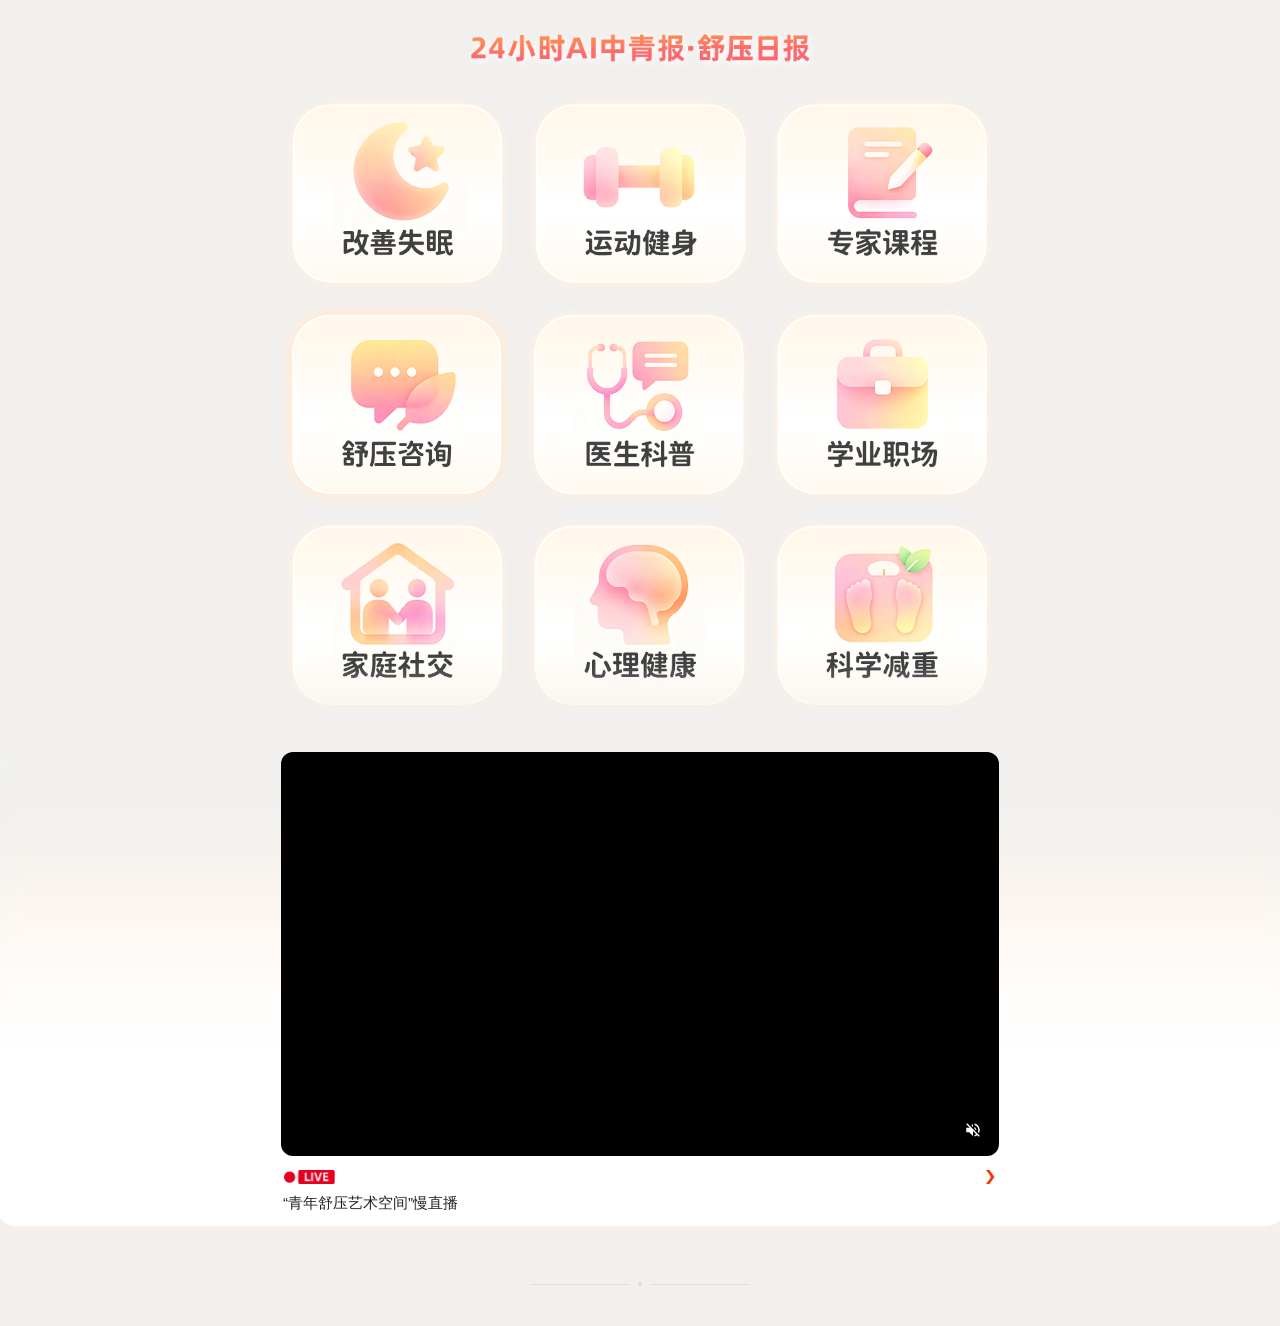
==== commit e58ab453: "Move the live title to its own row and slightly increase its font size. This lets longer titles disp" ====
--- a/CalmDaily.html
+++ b/CalmDaily.html
@@ -216,13 +216,16 @@
       position: relative;
       z-index: 1;
       display: flex;
+      flex-wrap: wrap;
       align-items: center;
       gap: 6px;
+      row-gap: 4px;
       margin-top: 10px;
       padding: 0 2px;
     }
 
     .live-badge {
+      order: 1;
       position: relative;
       width: 52px;
       height: 18px;
@@ -250,24 +253,24 @@
     }
 
     .live-title {
-      flex: 1;
+      order: 3;
+      flex: 1 1 100%;
       min-width: 0;
-      font-size: 14px;
+      font-size: 15px;
       font-weight: 500;
       color: #222;
-      line-height: 1.4;
-      overflow: hidden;
-      text-overflow: ellipsis;
-      white-space: nowrap;
+      line-height: 1.45;
+      white-space: normal;
       cursor: pointer;
     }
 
     .live-enter {
+      order: 2;
       flex-shrink: 0;
       display: flex;
       align-items: center;
       justify-content: center;
-      margin-left: 4px;
+      margin-left: auto;
       border: 0;
       padding: 4px 2px 4px 8px;
       background: none;
